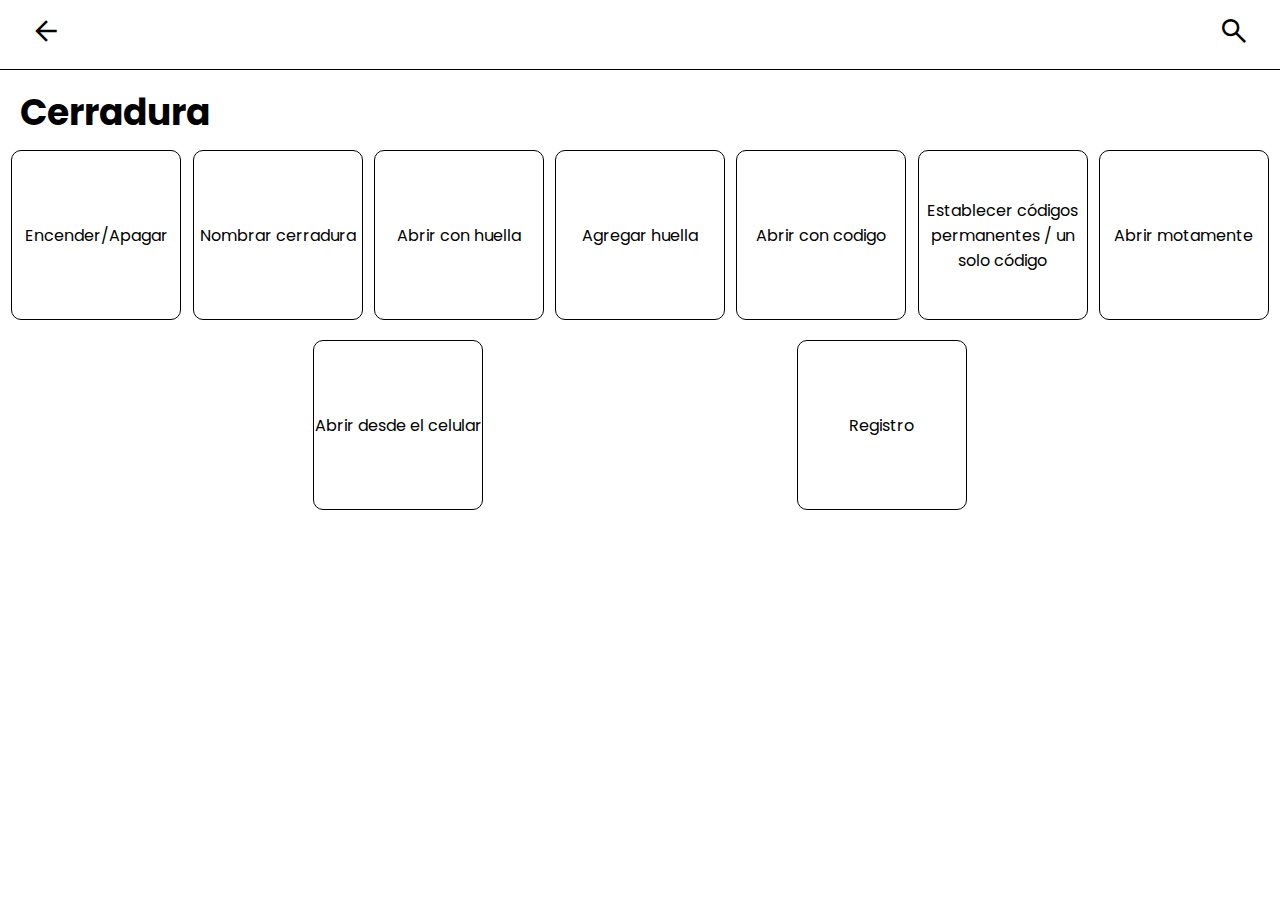
==== electrodomesticos/cerradura.html @ 663ff3f0 "app de domotica" ====
<!DOCTYPE html>
<html lang="en">
  <head>
    <meta charset="UTF-8" />
    <meta name="viewport" content="width=device-width, initial-scale=1.0" />
    <link rel="stylesheet" href="../css/default.css" />
    <link rel="stylesheet" href="../css/electrodomesticos.css" />

    <!-- importamos iconos -->
    <link
      rel="stylesheet"
      href="https://fonts.googleapis.com/css2?family=Material+Symbols+Outlined:opsz,wght,FILL,GRAD@20..48,100..700,0..1,-50..200"
    />

    <link
      rel="stylesheet"
      href="https://fonts.googleapis.com/css2?family=Material+Symbols+Outlined:opsz,wght,FILL,GRAD@20..48,100..700,0..1,-50..200"
    />
    <title>Cerradura</title>
  </head>
  <body>
    <header>
      <nav class="menu">
        <ul>
          <div class="menu-icon">
            <li>
              <a href="../index.html"
                ><span class="material-symbols-outlined"> arrow_back </span></a
              >
            </li>
          </div>
          <div class="menu-icon">
            <li><span class="material-symbols-outlined"> search </span></li>
          </div>
        </ul>
      </nav>
    </header>

    <section class="section">
      <div class="section-tittle"><h2>Cerradura</h2></div>

      <div class="section-elements">
        <a href="#">
          <article class="section-element">
            <p>Encender/Apagar</p>
          </article>
        </a>

        <a href="#">
          <article class="section-element">
            <p>Nombrar cerradura</p>
          </article>
        </a>

        <a href="#">
          <article class="section-element">
            <p>Abrir con huella</p>
          </article>
        </a>

        <a href="#">
          <article class="section-element">
            <p>Agregar huella</p>
          </article>
        </a>

        <a href="#">
          <article class="section-element">
            <p>Abrir con codigo</p>
          </article>
        </a>

        <a href="#">
          <article class="section-element">
            <p>Establecer códigos permanentes / un solo código</p>
          </article>
        </a>

        <a href="#">
          <article class="section-element">
            <p>Abrir motamente</p>
          </article>
        </a>

        <a href="#">
          <article class="section-element">
            <p>Abrir desde el celular</p>
          </article>
        </a>

        <a href="#">
          <article class="section-element">
            <p>Registro</p>
          </article>
        </a>
      </div>
    </section>
  </body>
</html>
---- css/default.css ----
@import url("https://fonts.googleapis.com/css2?family=Poppins:wght@200;300;400;500;600;700;800&display=swap");

* {
  box-sizing: border-box;
  margin: 0;
  padding: 0;
  font-family: "Poppins", sans-serif;
}

a {
  text-decoration: none;
  color: black;
}

a:hover() {
  color: blue;
}
.menu {
  width: 100%;
  padding: 15px 30px;
  border-bottom: 1px solid black;
}

.menu ul {
  display: flex;
  justify-content: space-between;
}
.menu li {
  display: inline-block;
}

.menu li span {
  font-size: 2rem;
}

.section {
  margin-top: 15px;
}
.section .section-tittle {
  font-size: 1.5rem;
  padding-left: 20px;
}

.section .section-elements {
  margin-top: 10px;
  width: 100vw;
  display: flex;
  flex-flow: row wrap;
  justify-content: space-evenly;
}

.section-element {
  border: 1px solid black;
  width: 170px;
  height: 170px;
  margin-bottom: 20px;
  border-radius: 10px;
}
---- css/electrodomesticos.css ----
.section-element {
  display: flex;
  justify-content: center;
  align-items: center;
  text-align: center;
}
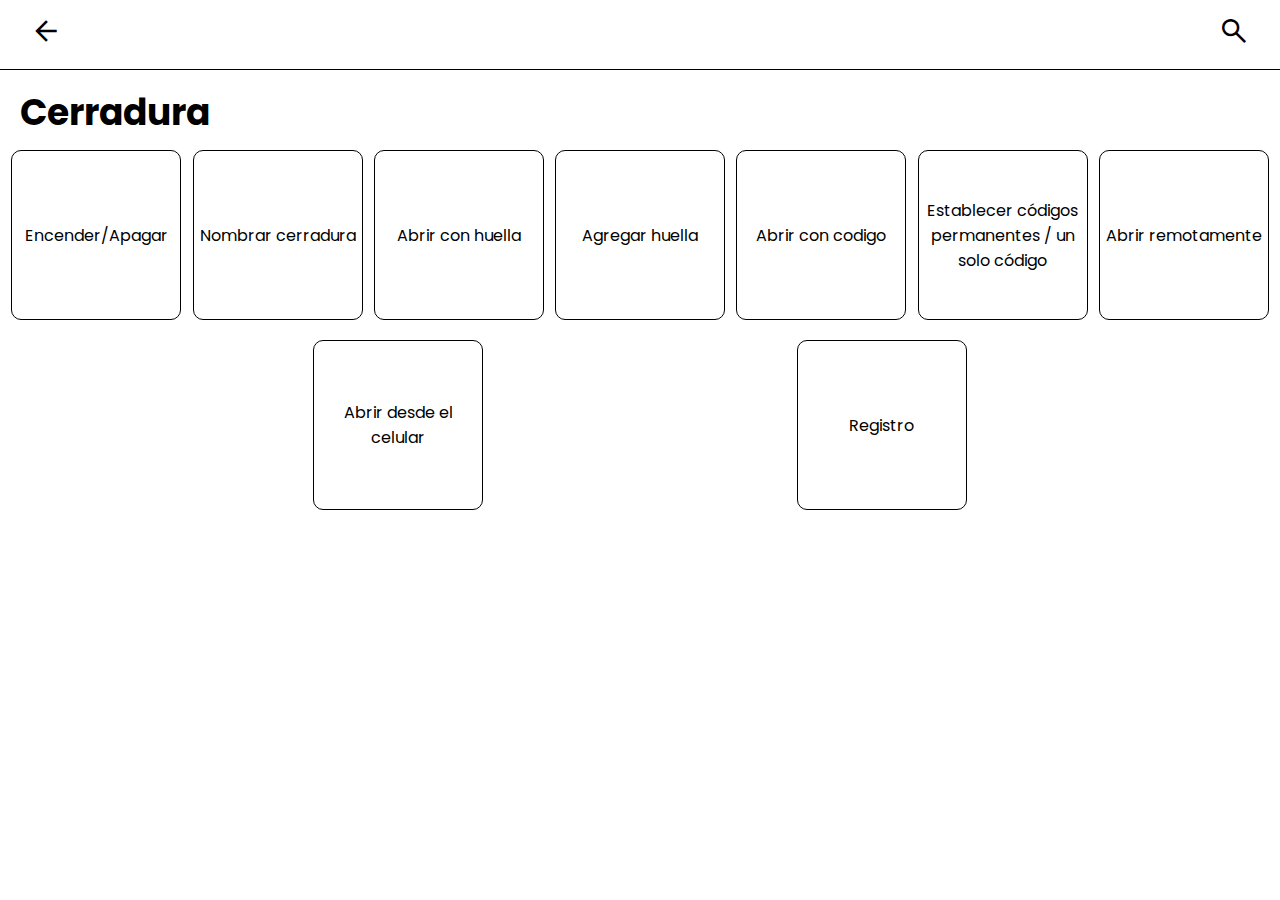
==== commit 63d67160: "corregí errores ortográficos" ====
--- a/electrodomesticos/cerradura.html
+++ b/electrodomesticos/cerradura.html
@@ -78,7 +78,7 @@
 
         <a href="#">
           <article class="section-element">
-            <p>Abrir motamente</p>
+            <p>Abrir remotamente</p>
           </article>
         </a>
 
--- a/css/electrodomesticos.css
+++ b/css/electrodomesticos.css
@@ -4,3 +4,7 @@
   align-items: center;
   text-align: center;
 }
+
+.section-element p {
+  padding: 4px;
+}
